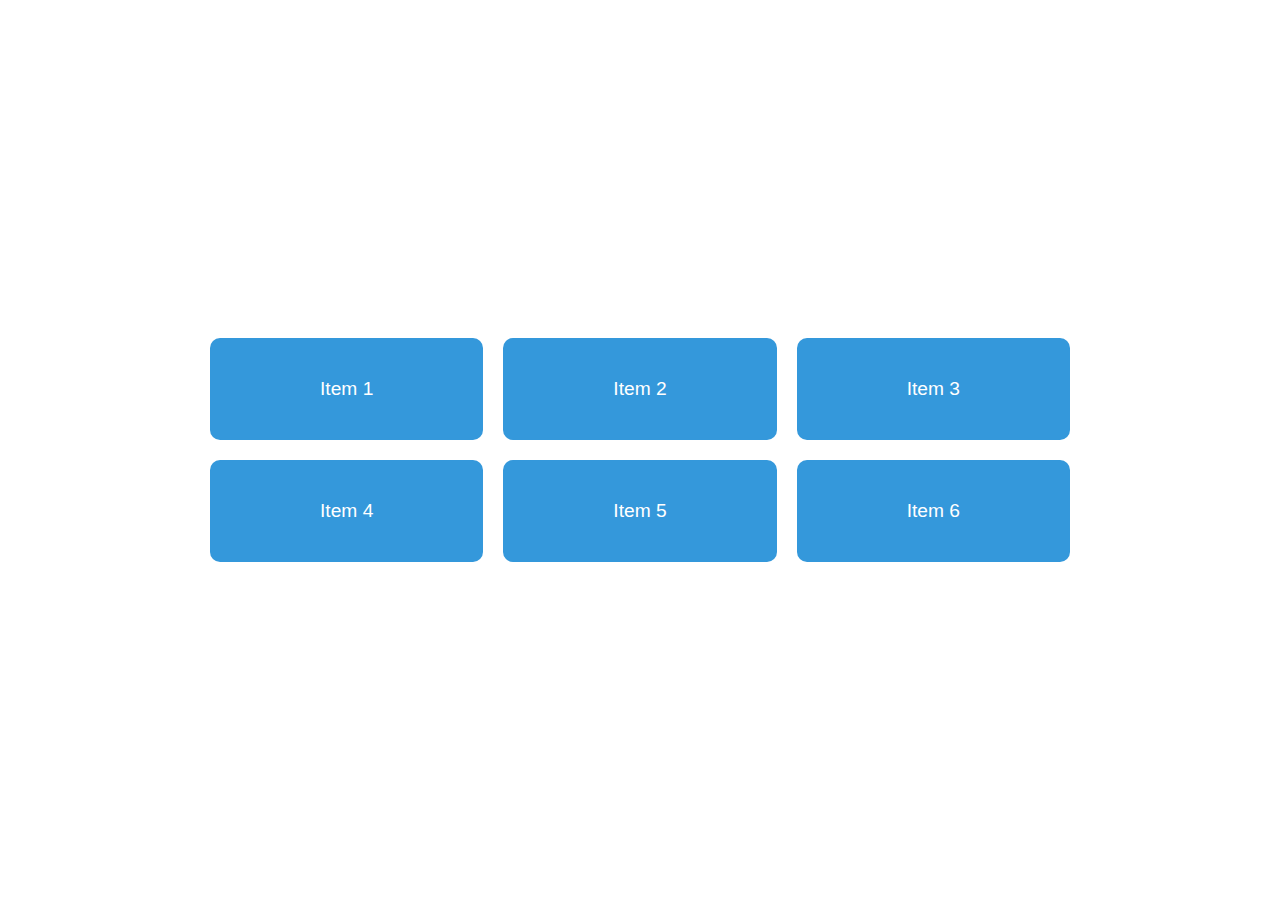
==== task-3/index.html @ 34da00a7 "Create Responsive grid layout" ====
<!DOCTYPE html>
<html lang="en">
<head>
    <title>Grid Layout</title>
    <link rel="stylesheet" href="style.css">
</head>
<body>
    
    <div class="grid-container">
        <div class="grid-item"> Item 1</div>
        <div class="grid-item"> Item 2</div>
        <div class="grid-item"> Item 3</div>
        <div class="grid-item"> Item 4</div>
        <div class="grid-item"> Item 5</div>
        <div class="grid-item"> Item 6</div>

    </div>
    
</body>
</html>
---- task-3/style.css ----
* {
    margin: 0;
    padding: 0;
    box-sizing: border-box;
}

body {
    font-family: 'Franklin Gothic Medium', 'Arial Narrow', Arial, sans-serif;
    display: flex;
    justify-content: center;
    min-height: 100vh;
    align-items: center;
}


.grid-container {
    display: grid;
    grid-template-columns: 1fr 1fr 1fr;
    gap: 20px;
    padding: 20px;
    max-width: 900px;
    width: 100%;
}

.grid-item {
    background: #3498db;
    color: white;
    padding: 40px;
    text-align: center;
    font-size: 1.2em;
    border-radius: 10px;
}

@media (max-width: 768px) {
    .grid-container {
        grid-template-columns: 1fr;
    }
}
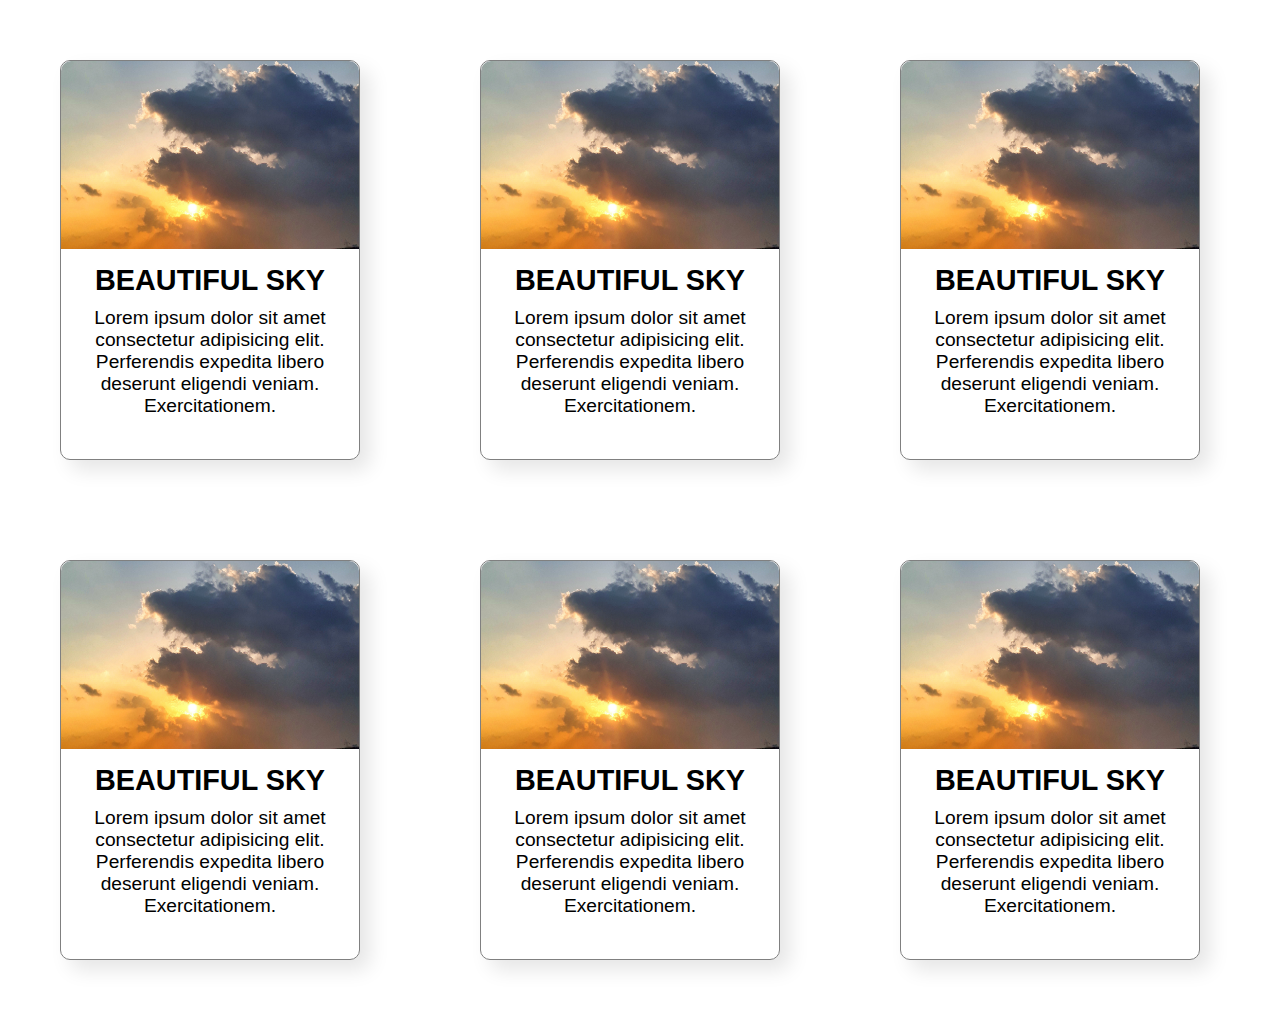
==== commit fe2741f1: "update task 3" ====
--- a/task-3/index.html
+++ b/task-3/index.html
@@ -7,12 +7,48 @@
 <body>
     
     <div class="grid-container">
-        <div class="grid-item"> Item 1</div>
-        <div class="grid-item"> Item 2</div>
-        <div class="grid-item"> Item 3</div>
-        <div class="grid-item"> Item 4</div>
-        <div class="grid-item"> Item 5</div>
-        <div class="grid-item"> Item 6</div>
+        <div class="grid-item"> 
+            <section class="card-container">
+                <img src="./images/sky.jpg" alt="sky" class="img" />
+                <h2 class="title">BEAUTIFUL SKY</h2>
+                <p class="para">Lorem ipsum dolor sit amet consectetur adipisicing elit. Perferendis expedita libero deserunt eligendi veniam. Exercitationem.</p>
+            </section>
+        </div>
+        <div class="grid-item"> 
+            <section class="card-container">
+                <img src="./images/sky.jpg" alt="sky" class="img" />
+                <h2 class="title">BEAUTIFUL SKY</h2>
+                <p class="para">Lorem ipsum dolor sit amet consectetur adipisicing elit. Perferendis expedita libero deserunt eligendi veniam. Exercitationem.</p>
+            </section>
+        </div>
+        <div class="grid-item"> 
+            <section class="card-container">
+                <img src="./images/sky.jpg" alt="sky" class="img" />
+                <h2 class="title">BEAUTIFUL SKY</h2>
+                <p class="para">Lorem ipsum dolor sit amet consectetur adipisicing elit. Perferendis expedita libero deserunt eligendi veniam. Exercitationem.</p>
+            </section>
+        </div>
+        <div class="grid-item"> 
+            <section class="card-container">
+                <img src="./images/sky.jpg" alt="sky" class="img" />
+                <h2 class="title">BEAUTIFUL SKY</h2>
+                <p class="para">Lorem ipsum dolor sit amet consectetur adipisicing elit. Perferendis expedita libero deserunt eligendi veniam. Exercitationem.</p>
+            </section>
+        </div>
+        <div class="grid-item"> 
+            <section class="card-container">
+                <img src="./images/sky.jpg" alt="sky" class="img" />
+                <h2 class="title">BEAUTIFUL SKY</h2>
+                <p class="para">Lorem ipsum dolor sit amet consectetur adipisicing elit. Perferendis expedita libero deserunt eligendi veniam. Exercitationem.</p>
+            </section>
+        </div>
+        <div class="grid-item"> 
+            <section class="card-container">
+            <img src="./images/sky.jpg" alt="sky" class="img" />
+            <h2 class="title">BEAUTIFUL SKY</h2>
+            <p class="para">Lorem ipsum dolor sit amet consectetur adipisicing elit. Perferendis expedita libero deserunt eligendi veniam. Exercitationem.</p>
+        </section>
+    </div>
 
     </div>
     
--- a/task-3/style.css
+++ b/task-3/style.css
@@ -18,17 +18,47 @@
     grid-template-columns: 1fr 1fr 1fr;
     gap: 20px;
     padding: 20px;
-    max-width: 900px;
     width: 100%;
 }
 
 .grid-item {
-    background: #3498db;
-    color: white;
     padding: 40px;
     text-align: center;
     font-size: 1.2em;
+    color: black;
+    align-content: center;
+}
+
+
+.card-container {
+    width: 300px;
+    height: 400px;
+    border: 1px solid grey;
     border-radius: 10px;
+    box-shadow:10px 10px 20px rgba(0, 0, 0, 0.1);
+}
+
+.card-container img {
+    width: 100%;
+    height: auto;
+    border-radius: 10px 10px  0 0;
+}
+
+.title {
+    font-size: 1.5em;
+    margin: 10px 0;
+
+}
+
+.para{
+    font-size: 1em;
+
+}
+
+
+.card-container:hover {
+    transform: translateY(-10px);
+    transition: 0.5s;
 }
 
 @media (max-width: 768px) {
